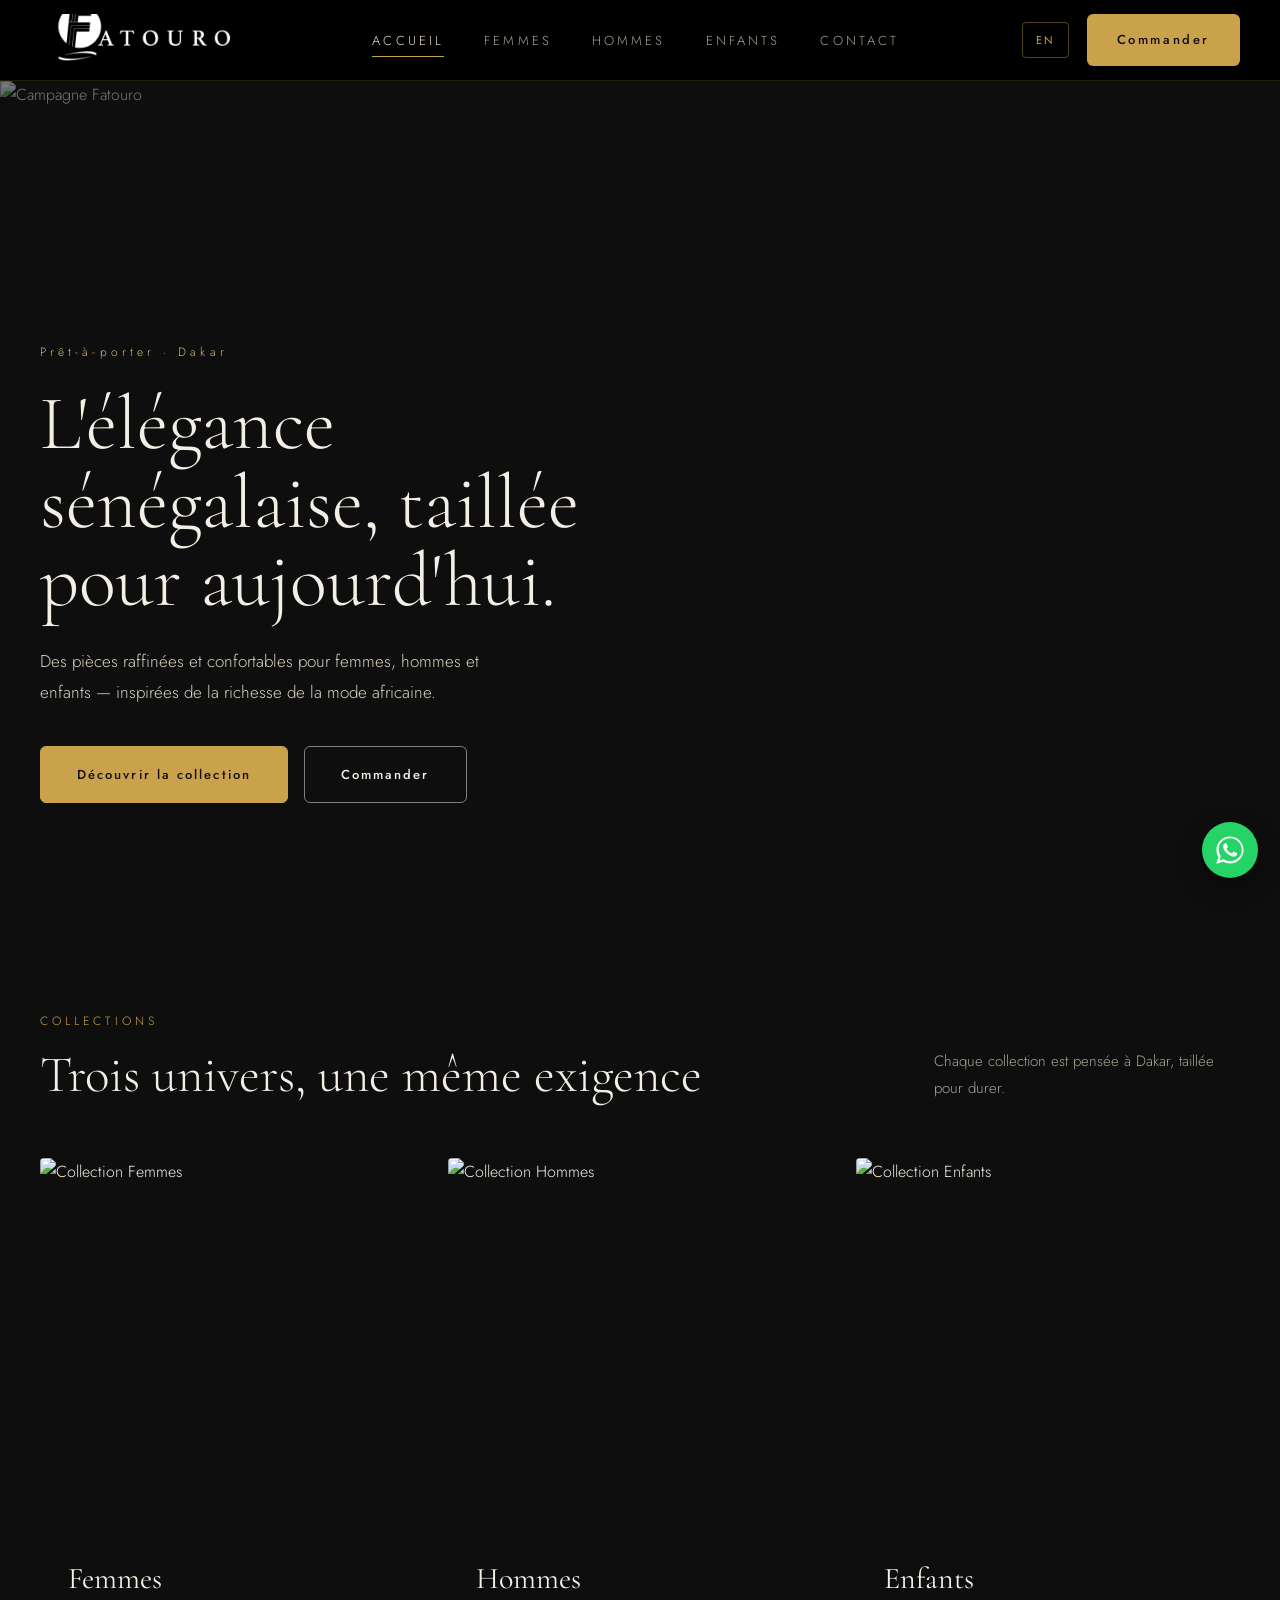
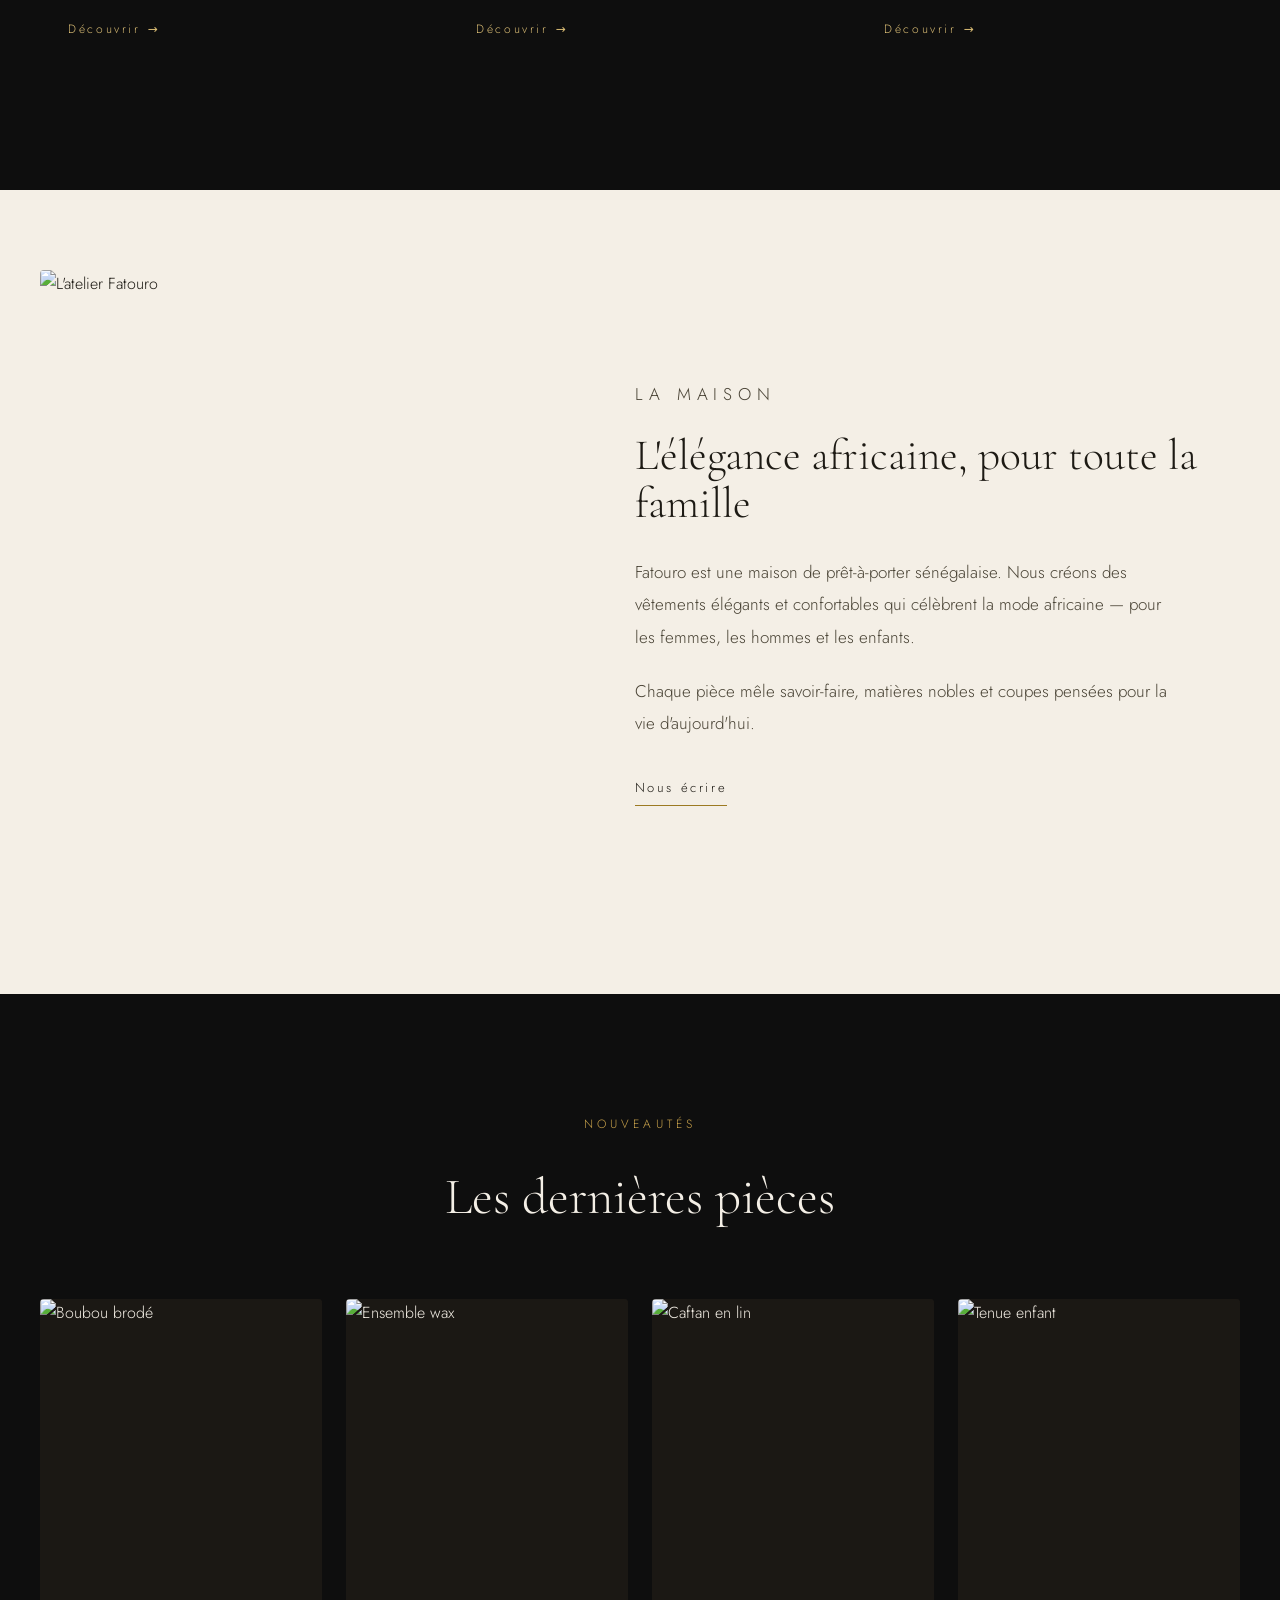
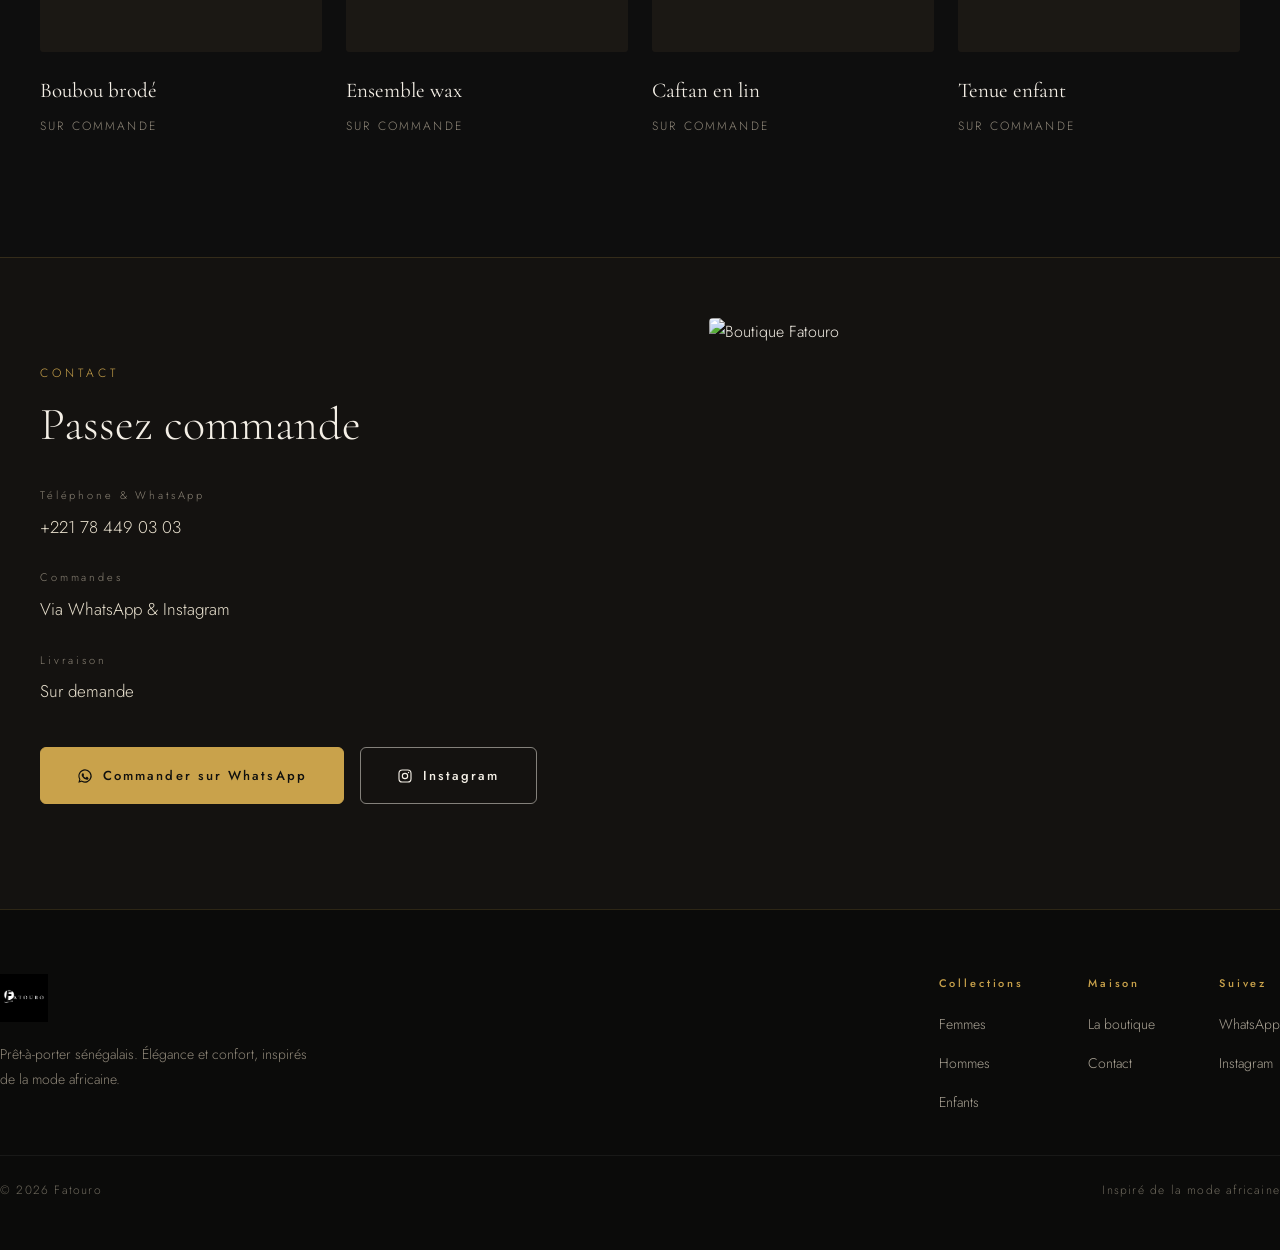
==== index.html @ f80fe461 "Site Fatouro : catalogue, fiches, paiement et reçus email" ====
<!DOCTYPE html>
<html lang="fr">
<head>
  <meta charset="UTF-8" />
  <meta name="viewport" content="width=device-width, initial-scale=1.0" />
  <title>FATOURO — Prêt-à-porter sénégalais | Dakar</title>
  <meta name="description" content="Fatouro, maison de prêt-à-porter sénégalaise. Des pièces élégantes et confortables pour femmes, hommes et enfants, inspirées de la mode africaine." />
  <meta name="theme-color" content="#0e0e0e" />
  <meta property="og:title" content="FATOURO — Prêt-à-porter sénégalais | Dakar" />
  <meta property="og:description" content="L'élégance sénégalaise, taillée pour aujourd'hui." />
  <meta property="og:image" content="assets/logo.jpeg" />
  <meta property="og:type" content="website" />
  <link rel="icon" href="assets/logo.jpeg" />
  <link rel="preconnect" href="https://fonts.googleapis.com" />
  <link rel="preconnect" href="https://fonts.gstatic.com" crossorigin />
  <link href="https://fonts.googleapis.com/css2?family=Cormorant+Garamond:ital,wght@0,300;0,400;0,500;0,600;1,300;1,400&family=Jost:wght@300;400;500&display=swap" rel="stylesheet" />
  <link rel="stylesheet" href="css/style.css" />
</head>
<body>

  <div class="scroll-progress" id="scrollProgress"></div>

  <!-- ===================== NAV ===================== -->
  <header class="site-header" id="top">
    <nav class="nav container">
      <a href="index.html" class="nav__brand"><img src="assets/logo.jpeg" alt="Fatouro" class="nav__logo" /></a>
      <button class="nav__toggle" id="navToggle" aria-label="Menu" aria-expanded="false"><span></span><span></span><span></span></button>
      <ul class="nav__menu" id="navMenu">
        <li><a href="index.html" class="active" data-fr="Accueil" data-en="Home">Accueil</a></li>
        <li><a href="femmes.html" data-fr="Femmes" data-en="Women">Femmes</a></li>
        <li><a href="hommes.html" data-fr="Hommes" data-en="Men">Hommes</a></li>
        <li><a href="enfants.html" data-fr="Enfants" data-en="Children">Enfants</a></li>
        <li><a href="#contact" data-fr="Contact" data-en="Contact">Contact</a></li>
        <li class="nav__mobile-cta"><a href="#contact" class="nav__cta" data-fr="Commander" data-en="Order">Commander</a></li>
      </ul>
      <div class="nav__actions">
        <button id="langToggle" class="lang-btn">EN</button>
        <a href="#contact" class="nav__cta" data-fr="Commander" data-en="Order">Commander</a>
      </div>
    </nav>
  </header>

  <!-- ===================== HERO ===================== -->
  <section class="hero">
    <img class="hero__img" src="https://images.unsplash.com/photo-1617922001439-4a2e6562f328?auto=format&fit=crop&w=1700&q=75" alt="Campagne Fatouro" />
    <div class="hero__overlay"></div>
    <div class="container hero__inner">
      <p class="hero__overline" data-fr="Prêt-à-porter · Dakar" data-en="Ready-to-wear · Dakar">Prêt-à-porter · Dakar</p>
      <h1 class="hero__title" data-fr="L'élégance sénégalaise, taillée pour aujourd'hui." data-en="Senegalese elegance, tailored for today.">L'élégance sénégalaise, taillée pour aujourd'hui.</h1>
      <p class="hero__sub" data-fr="Des pièces raffinées et confortables pour femmes, hommes et enfants — inspirées de la richesse de la mode africaine." data-en="Refined, comfortable pieces for women, men and children — inspired by the richness of African fashion.">Des pièces raffinées et confortables pour femmes, hommes et enfants — inspirées de la richesse de la mode africaine.</p>
      <div class="hero__actions">
        <a href="#collections" class="btn btn--gold" data-fr="Découvrir la collection" data-en="Discover the collection">Découvrir la collection</a>
        <a href="#contact" class="btn btn--ghost" data-fr="Commander" data-en="Order">Commander</a>
      </div>
    </div>
  </section>

  <!-- ===================== COLLECTIONS ===================== -->
  <section class="section" id="collections">
    <div class="container">
      <div class="section-head" data-reveal>
        <div>
          <p class="eyebrow" data-fr="Collections" data-en="Collections">Collections</p>
          <h2 class="section-head__title" data-fr="Trois univers, une même exigence" data-en="Three worlds, one standard">Trois univers, une même exigence</h2>
        </div>
        <p class="section-head__intro" data-fr="Chaque collection est pensée à Dakar, taillée pour durer." data-en="Each collection is designed in Dakar, tailored to last.">Chaque collection est pensée à Dakar, taillée pour durer.</p>
      </div>

      <div class="cat-grid">
        <a href="femmes.html" class="cat-card" data-reveal style="--i:0">
          <img class="cat-card__img" src="https://images.unsplash.com/photo-1617922001439-4a2e6562f328?auto=format&fit=crop&w=800&q=75" alt="Collection Femmes" />
          <div class="cat-card__overlay"></div>
          <div class="cat-card__label">
            <h3 data-fr="Femmes" data-en="Women">Femmes</h3>
            <span data-fr="Découvrir →" data-en="Explore →">Découvrir →</span>
          </div>
        </a>
        <a href="hommes.html" class="cat-card" data-reveal style="--i:1">
          <img class="cat-card__img" src="https://images.unsplash.com/photo-1594938298603-c8148c4dae35?auto=format&fit=crop&w=800&q=75" alt="Collection Hommes" />
          <div class="cat-card__overlay"></div>
          <div class="cat-card__label">
            <h3 data-fr="Hommes" data-en="Men">Hommes</h3>
            <span data-fr="Découvrir →" data-en="Explore →">Découvrir →</span>
          </div>
        </a>
        <a href="enfants.html" class="cat-card" data-reveal style="--i:2">
          <img class="cat-card__img" src="https://images.unsplash.com/photo-1503944168849-8bf86875bbd8?auto=format&fit=crop&w=800&q=75" alt="Collection Enfants" />
          <div class="cat-card__overlay"></div>
          <div class="cat-card__label">
            <h3 data-fr="Enfants" data-en="Children">Enfants</h3>
            <span data-fr="Découvrir →" data-en="Explore →">Découvrir →</span>
          </div>
        </a>
      </div>
    </div>
  </section>

  <!-- ===================== STORY ===================== -->
  <section class="story">
    <div class="container story__grid">
      <div class="story__media" data-reveal>
        <img src="https://images.unsplash.com/photo-1539109136881-3be0616acf4b?auto=format&fit=crop&w=900&q=75" alt="L'atelier Fatouro" />
      </div>
      <div class="story__body" data-reveal>
        <p class="eyebrow eyebrow--dark" data-fr="La maison" data-en="The house">La maison</p>
        <h2 class="story__title" data-fr="L'élégance africaine, pour toute la famille" data-en="African elegance, for the whole family">L'élégance africaine, pour toute la famille</h2>
        <p data-fr="Fatouro est une maison de prêt-à-porter sénégalaise. Nous créons des vêtements élégants et confortables qui célèbrent la mode africaine — pour les femmes, les hommes et les enfants." data-en="Fatouro is a Senegalese ready-to-wear house. We craft elegant, comfortable garments that celebrate African fashion — for women, men and children.">Fatouro est une maison de prêt-à-porter sénégalaise. Nous créons des vêtements élégants et confortables qui célèbrent la mode africaine — pour les femmes, les hommes et les enfants.</p>
        <p data-fr="Chaque pièce mêle savoir-faire, matières nobles et coupes pensées pour la vie d'aujourd'hui." data-en="Each piece blends craftsmanship, fine materials and cuts made for life today.">Chaque pièce mêle savoir-faire, matières nobles et coupes pensées pour la vie d'aujourd'hui.</p>
        <a href="#contact" class="story__link" data-fr="Nous écrire" data-en="Write to us">Nous écrire</a>
      </div>
    </div>
  </section>

  <!-- ===================== NOUVEAUTÉS ===================== -->
  <section class="section">
    <div class="container">
      <div class="news-head" data-reveal>
        <p class="eyebrow" data-fr="Nouveautés" data-en="New arrivals">Nouveautés</p>
        <h2 data-fr="Les dernières pièces" data-en="The latest pieces">Les dernières pièces</h2>
      </div>
      <div class="product-grid" id="nouveautesGrid">
        <a href="femmes.html" class="product" data-reveal style="--i:0">
          <div class="product__frame"><img src="https://images.unsplash.com/photo-1617922001439-4a2e6562f328?auto=format&fit=crop&w=600&q=75" alt="Boubou brodé" /></div>
          <h4 class="product__name" data-fr="Boubou brodé" data-en="Embroidered boubou">Boubou brodé</h4>
          <p class="product__meta" data-fr="Sur commande" data-en="Made to order">Sur commande</p>
        </a>
        <a href="femmes.html" class="product" data-reveal style="--i:1">
          <div class="product__frame"><img src="https://images.unsplash.com/photo-1539109136881-3be0616acf4b?auto=format&fit=crop&w=600&q=75" alt="Ensemble wax" /></div>
          <h4 class="product__name" data-fr="Ensemble wax" data-en="Wax set">Ensemble wax</h4>
          <p class="product__meta" data-fr="Sur commande" data-en="Made to order">Sur commande</p>
        </a>
        <a href="hommes.html" class="product" data-reveal style="--i:2">
          <div class="product__frame"><img src="https://images.unsplash.com/photo-1594938298603-c8148c4dae35?auto=format&fit=crop&w=600&q=75" alt="Caftan en lin" /></div>
          <h4 class="product__name" data-fr="Caftan en lin" data-en="Linen kaftan">Caftan en lin</h4>
          <p class="product__meta" data-fr="Sur commande" data-en="Made to order">Sur commande</p>
        </a>
        <a href="enfants.html" class="product" data-reveal style="--i:3">
          <div class="product__frame"><img src="https://images.unsplash.com/photo-1503944168849-8bf86875bbd8?auto=format&fit=crop&w=600&q=75" alt="Tenue enfant" /></div>
          <h4 class="product__name" data-fr="Tenue enfant" data-en="Children's outfit">Tenue enfant</h4>
          <p class="product__meta" data-fr="Sur commande" data-en="Made to order">Sur commande</p>
        </a>
      </div>
    </div>
  </section>

  <!-- ===================== BOUTIQUE / CONTACT ===================== -->
  <section class="contact" id="contact">
    <div class="container contact__grid">
      <div class="contact__body" data-reveal>
        <p class="eyebrow" data-fr="Contact" data-en="Contact">Contact</p>
        <h2 class="contact__title" data-fr="Passez commande" data-en="Place your order">Passez commande</h2>
        <div class="contact__info">
          <div class="info-row">
            <p class="info-row__label" data-fr="Téléphone & WhatsApp" data-en="Phone & WhatsApp">Téléphone & WhatsApp</p>
            <p class="info-row__value"><a href="tel:+221784490303">+221 78 449 03 03</a></p>
          </div>
          <div class="info-row">
            <p class="info-row__label" data-fr="Commandes" data-en="Orders">Commandes</p>
            <p class="info-row__value" data-fr="Via WhatsApp & Instagram" data-en="Via WhatsApp & Instagram">Via WhatsApp & Instagram</p>
          </div>
          <div class="info-row">
            <p class="info-row__label" data-fr="Livraison" data-en="Delivery">Livraison</p>
            <p class="info-row__value" data-fr="Sur demande" data-en="On request">Sur demande</p>
          </div>
        </div>
        <div class="contact__actions">
          <a class="btn btn--gold" id="whatsappLink" href="#" target="_blank" rel="noopener">
            <svg viewBox="0 0 24 24" fill="currentColor" aria-hidden="true"><path d="M12 2a10 10 0 0 0-8.6 15l-1.4 5 5.1-1.3A10 10 0 1 0 12 2zm0 18.2c-1.5 0-3-.4-4.3-1.2l-.3-.2-3 .8.8-2.9-.2-.3A8.2 8.2 0 1 1 12 20.2zm4.5-6.1c-.2-.1-1.5-.7-1.7-.8-.2-.1-.4-.1-.6.1-.2.2-.7.8-.8 1-.2.2-.3.2-.5.1-1.3-.6-2.1-1.1-3-2.6-.2-.4.2-.4.6-1.2.1-.2 0-.3 0-.5-.1-.1-.6-1.4-.8-1.9-.2-.5-.4-.4-.6-.4h-.5c-.2 0-.5.1-.7.3-.2.2-.9.9-.9 2.2s.9 2.5 1 2.7c.1.2 1.8 2.8 4.4 3.9 1.6.7 2.2.7 3 .6.5-.1 1.5-.6 1.7-1.2.2-.6.2-1.1.1-1.2-.1-.1-.2-.2-.4-.3z"/></svg>
            <span data-fr="Commander sur WhatsApp" data-en="Order on WhatsApp">Commander sur WhatsApp</span>
          </a>
          <a class="btn btn--ghost" id="instagramLink" href="#" target="_blank" rel="noopener">
            <svg viewBox="0 0 24 24" fill="none" stroke="currentColor" stroke-width="1.7" aria-hidden="true"><rect x="3" y="3" width="18" height="18" rx="5"/><circle cx="12" cy="12" r="4"/><circle cx="17.3" cy="6.7" r="1" fill="currentColor" stroke="none"/></svg>
            <span>Instagram</span>
          </a>
        </div>
      </div>
      <div class="contact__media" data-reveal>
        <img src="https://images.unsplash.com/photo-1594938298603-c8148c4dae35?auto=format&fit=crop&w=900&q=75" alt="Boutique Fatouro" />
      </div>
    </div>
  </section>

  <!-- ===================== FOOTER ===================== -->
  <footer class="footer">
    <div class="container footer__top">
      <div class="footer__brand">
        <img src="assets/logo.jpeg" alt="Fatouro" />
        <p data-fr="Prêt-à-porter sénégalais. Élégance et confort, inspirés de la mode africaine." data-en="Senegalese ready-to-wear. Elegance and comfort, inspired by African fashion.">Prêt-à-porter sénégalais. Élégance et confort, inspirés de la mode africaine.</p>
      </div>
      <div class="footer__cols">
        <div class="footer__col">
          <h4 data-fr="Collections" data-en="Collections">Collections</h4>
          <a href="femmes.html" data-fr="Femmes" data-en="Women">Femmes</a>
          <a href="hommes.html" data-fr="Hommes" data-en="Men">Hommes</a>
          <a href="enfants.html" data-fr="Enfants" data-en="Children">Enfants</a>
        </div>
        <div class="footer__col">
          <h4 data-fr="Maison" data-en="House">Maison</h4>
          <a href="#contact" data-fr="La boutique" data-en="The boutique">La boutique</a>
          <a href="#contact" data-fr="Contact" data-en="Contact">Contact</a>
        </div>
        <div class="footer__col">
          <h4 data-fr="Suivez" data-en="Follow">Suivez</h4>
          <a id="footerWhatsapp" href="#" target="_blank" rel="noopener">WhatsApp</a>
          <a id="footerInstagram" href="#" target="_blank" rel="noopener">Instagram</a>
        </div>
      </div>
    </div>
    <div class="container footer__bottom">
      <p>© <span id="year"></span> Fatouro</p>
      <p data-fr="Inspiré de la mode africaine" data-en="Inspired by African fashion">Inspiré de la mode africaine</p>
    </div>
  </footer>

  <a class="fab-whatsapp" id="fabWhatsapp" href="#" target="_blank" rel="noopener" aria-label="WhatsApp">
    <svg viewBox="0 0 32 32" width="28" height="28" fill="currentColor" aria-hidden="true"><path d="M16 .5C7.4.5.5 7.4.5 16c0 2.8.7 5.4 2.1 7.8L.4 31.6l8-2.1c2.3 1.2 4.9 1.9 7.6 1.9 8.6 0 15.5-6.9 15.5-15.5S24.6.5 16 .5zm0 28.2c-2.4 0-4.7-.6-6.7-1.8l-.5-.3-4.7 1.2 1.3-4.6-.3-.5a12.6 12.6 0 01-1.9-6.7C2.5 8.5 8.5 2.5 16 2.5S29.5 8.5 29.5 16 23.5 28.7 16 28.7zm7.3-9.5c-.4-.2-2.4-1.2-2.7-1.3-.4-.1-.6-.2-.9.2-.3.4-1 1.3-1.2 1.5-.2.2-.4.3-.8.1-.4-.2-1.7-.6-3.2-2-1.2-1.1-2-2.4-2.2-2.8-.2-.4 0-.6.2-.8l.6-.7c.2-.2.3-.4.4-.6.1-.2 0-.5 0-.7-.1-.2-.9-2.2-1.3-3-.3-.8-.6-.7-.9-.7h-.7c-.2 0-.6.1-1 .5s-1.4 1.4-1.4 3.4 1.4 3.9 1.6 4.2c.2.3 2.8 4.3 6.8 6 .9.4 1.7.6 2.2.8.9.3 1.8.3 2.4.2.7-.1 2.4-1 2.7-1.9.3-.9.3-1.7.2-1.9-.1-.2-.3-.3-.7-.5z"/></svg>
  </a>

  <script src="js/script.js"></script>
</body>
</html>
---- css/style.css ----
/* ===================================================================
   FATOURO — feuille de style
   Palette : noir #0E0E0E · crème #F4EFE6 · or #C9A24B
   Typo    : Cormorant Garamond (titres) · Jost (texte)
=================================================================== */
:root {
  --bg: #0e0e0e;
  --panel: #141210;
  --footer: #0b0b0a;
  --cream: #f4efe6;
  --cream-2: #e7dfcd;
  --gold: #c9a24b;
  --gold-2: #d9bc74;
  --muted: #a9a294;
  --muted-2: #8f8779;
  --line: rgba(201, 162, 75, .18);
  --line-soft: rgba(255, 255, 255, .06);
  --ink: #1d1a14;
  --ink-muted: #4a4436;
  --maxw: 1360px;
  --serif: "Cormorant Garamond", Georgia, serif;
  --sans: "Jost", system-ui, -apple-system, Segoe UI, Roboto, sans-serif;
  --ease: cubic-bezier(.22, 1, .36, 1);
}

* { box-sizing: border-box; margin: 0; padding: 0; }
html { scroll-behavior: smooth; }
body {
  font-family: var(--sans);
  font-weight: 300;
  background: var(--bg);
  color: var(--cream);
  line-height: 1.8;
  -webkit-font-smoothing: antialiased;
  overflow-x: hidden;
}
img { max-width: 100%; display: block; }
a { color: inherit; text-decoration: none; }

.container { max-width: var(--maxw); margin-inline: auto; padding-inline: 40px; }
.section { padding: clamp(70px, 11vw, 120px) 0; }

/* ===== Surtitres / titres communs ===== */
.eyebrow { font-size: 12px; letter-spacing: .34em; text-transform: uppercase; color: var(--gold); margin-bottom: 16px; }
.eyebrow--dark { color: #9c7a22; }
.h-serif { font-family: var(--serif); font-weight: 300; line-height: 1.06; }

/* ===== Barre de progression ===== */
.scroll-progress {
  position: fixed; top: 0; left: 0; height: 2px; width: 0;
  background: linear-gradient(90deg, var(--gold), var(--gold-2));
  z-index: 100; transition: width .1s linear;
}

/* ===== Boutons ===== */
.btn {
  display: inline-flex; align-items: center; gap: 10px;
  font-size: 13px; letter-spacing: .16em; font-weight: 500;
  padding: 16px 36px; border-radius: 6px; border: 1px solid transparent;
  cursor: pointer; transition: transform .3s var(--ease), background .3s, border-color .3s, color .3s;
}
.btn:hover { transform: translateY(-3px); }
.btn--gold { background: var(--gold); color: #10100e; border-color: var(--gold); }
.btn--gold:hover { background: var(--gold-2); border-color: var(--gold-2); }
.btn--ghost { border-color: rgba(244, 239, 230, .5); color: var(--cream); }
.btn--ghost:hover { border-color: var(--cream); background: rgba(244, 239, 230, .06); }

/* ===================================================================
   NAVIGATION
=================================================================== */
.site-header {
  position: sticky; top: 0; z-index: 50;
  background: #000;
  border-bottom: 1px solid var(--line);
}
.nav { display: flex; align-items: center; justify-content: space-between; gap: 32px; height: 80px; }
.nav__logo { height: 52px; width: 210px; object-fit: cover; object-position: center; transition: transform .3s var(--ease); }
.nav__brand:hover .nav__logo { transform: scale(1.04); }
.nav__menu { display: flex; align-items: center; gap: 40px; list-style: none; }
.nav__menu a {
  position: relative; font-size: 13px; letter-spacing: .24em; text-transform: uppercase; color: var(--muted);
  transition: color .25s;
}
.nav__menu a::after {
  content: ""; position: absolute; left: 0; bottom: -7px; height: 1px; width: 0; background: var(--gold);
  transition: width .3s var(--ease);
}
.nav__menu a:hover, .nav__menu a.active { color: var(--cream-2); }
.nav__menu a:hover::after, .nav__menu a.active::after { width: 100%; }
.nav__mobile-cta { display: none; } /* visible uniquement en menu mobile */
.nav__actions { display: flex; align-items: center; gap: 18px; }
.lang-btn {
  background: transparent; border: 1px solid rgba(201, 162, 75, .4); color: var(--gold);
  font-family: var(--sans); font-size: 11px; letter-spacing: .18em; padding: 9px 13px; border-radius: 4px; cursor: pointer;
  transition: background .25s, color .25s;
}
.lang-btn:hover { background: var(--gold); color: #10100e; }
.nav__cta {
  background: var(--gold); color: #10100e !important; font-size: 13px; letter-spacing: .2em; font-weight: 500;
  padding: 14px 30px; border-radius: 6px; transition: background .25s, transform .25s var(--ease);
}
.nav__cta:hover { background: var(--gold-2); transform: translateY(-2px); }
.nav__cta::after { display: none; }
.nav__toggle { display: none; flex-direction: column; gap: 5px; background: none; border: 0; cursor: pointer; padding: 6px; z-index: 60; }
.nav__toggle span { width: 26px; height: 2px; background: var(--cream); transition: .3s var(--ease); }
.nav__toggle[aria-expanded="true"] span:nth-child(1) { transform: translateY(7px) rotate(45deg); }
.nav__toggle[aria-expanded="true"] span:nth-child(2) { opacity: 0; }
.nav__toggle[aria-expanded="true"] span:nth-child(3) { transform: translateY(-7px) rotate(-45deg); }

/* ===================================================================
   HERO
=================================================================== */
.hero {
  position: relative; height: 90vh; min-height: 600px; max-height: 840px;
  display: flex; align-items: flex-end; overflow: hidden;
}
.hero__img { position: absolute; inset: 0; width: 100%; height: 100%; object-fit: cover; }
.hero__overlay {
  position: absolute; inset: 0;
  background: linear-gradient(180deg, rgba(14,14,14,.55) 0%, rgba(14,14,14,.15) 38%, rgba(14,14,14,.92) 100%);
}
.hero__inner { position: relative; z-index: 2; width: 100%; padding-bottom: 88px; }
.hero__overline { font-size: 12px; letter-spacing: .34em; color: var(--gold-2); margin-bottom: 22px; }
.hero__title { font-family: var(--serif); font-weight: 300; font-size: clamp(44px, 6vw, 80px); line-height: 1.02; max-width: 15ch; }
.hero__sub { max-width: 46ch; font-size: 17px; line-height: 1.8; color: #d8d1c2; margin: 26px 0 38px; }
.hero__actions { display: flex; flex-wrap: wrap; gap: 16px; }

/* page-hero (collections) */
.page-hero { position: relative; height: 60vh; min-height: 440px; max-height: 620px; display: flex; align-items: flex-end; overflow: hidden; }
.page-hero__img { position: absolute; inset: 0; width: 100%; height: 100%; object-fit: cover; }
.page-hero__overlay { position: absolute; inset: 0; background: linear-gradient(180deg, rgba(14,14,14,.45) 0%, rgba(14,14,14,.2) 40%, rgba(14,14,14,.92) 100%); }
.page-hero__inner { position: relative; z-index: 2; width: 100%; padding-bottom: 64px; }
.breadcrumb { font-size: 12px; letter-spacing: .2em; text-transform: uppercase; color: var(--muted); margin-bottom: 14px; }
.breadcrumb a { color: var(--gold-2); }
.page-hero__title { font-family: var(--serif); font-weight: 300; font-size: clamp(40px, 7vw, 78px); line-height: 1; }
.page-hero__sub { max-width: 50ch; color: #d8d1c2; font-size: 16px; margin-top: 18px; }

/* ===================================================================
   COLLECTIONS (catégories)
=================================================================== */
.section-head { display: flex; align-items: flex-end; justify-content: space-between; flex-wrap: wrap; gap: 24px; margin-bottom: 56px; }
.section-head__title { font-family: var(--serif); font-weight: 300; font-size: clamp(32px, 4vw, 52px); line-height: 1.05; }
.section-head__intro { max-width: 34ch; font-size: 15px; line-height: 1.8; color: var(--muted); }

.cat-grid { display: grid; grid-template-columns: repeat(3, 1fr); gap: 24px; }
.cat-card { position: relative; display: block; aspect-ratio: 3/4; overflow: hidden; border-radius: 4px; }
.cat-card__img { position: absolute; inset: 0; width: 100%; height: 100%; object-fit: cover; transition: transform .7s var(--ease); }
.cat-card:hover .cat-card__img { transform: scale(1.06); }
.cat-card__overlay { position: absolute; inset: 0; background: linear-gradient(180deg, rgba(14,14,14,0) 40%, rgba(14,14,14,.84) 100%); }
.cat-card__label { position: absolute; left: 28px; bottom: 28px; z-index: 2; }
.cat-card__label h3 { font-family: var(--serif); font-weight: 400; font-size: 30px; color: #f6f1e7; margin-bottom: 8px; }
.cat-card__label span { font-size: 12px; letter-spacing: .22em; color: var(--gold-2); transition: letter-spacing .3s; }
.cat-card:hover .cat-card__label span { letter-spacing: .3em; }

/* ===================================================================
   STORY (section claire)
=================================================================== */
.story { background: var(--cream); color: var(--ink); }
.story__grid { display: grid; grid-template-columns: .85fr 1fr; gap: 80px; align-items: center; }
.story__media { position: relative; aspect-ratio: 4/5; margin: 80px 0; border-radius: 4px; overflow: hidden; }
.story__media img { position: absolute; inset: 0; width: 100%; height: 100%; object-fit: cover; }
.story__body { padding: 80px 0; }
.story__title { font-family: var(--serif); font-weight: 300; font-size: clamp(30px, 3.4vw, 46px); line-height: 1.1; color: var(--ink); margin-bottom: 28px; }
.story__body p { font-size: 17px; line-height: 1.9; color: var(--ink-muted); max-width: 54ch; margin-bottom: 22px; }
.story__link { display: inline-block; border-bottom: 1px solid #9c7a22; padding-bottom: 6px; font-size: 13px; letter-spacing: .2em; color: var(--ink); margin-top: 14px; transition: gap .3s; }
.story__link:hover { color: #9c7a22; }

/* ===================================================================
   NOUVEAUTÉS / CATALOGUE (produits)
=================================================================== */
.news-head { text-align: center; margin-bottom: 56px; }
.news-head h2 { font-family: var(--serif); font-weight: 300; font-size: clamp(32px, 4vw, 52px); }
.product-grid { display: grid; grid-template-columns: repeat(4, 1fr); gap: 24px; }
.product { display: block; }
.product__frame { position: relative; aspect-ratio: 4/5; border-radius: 4px; overflow: hidden; background: #1b1814; }
.product__frame img { position: absolute; inset: 0; width: 100%; height: 100%; object-fit: contain; background: #1b1814; transition: transform .6s var(--ease); }
.product:hover .product__frame img { transform: scale(1.05); }
.product__placeholder {
  position: absolute; inset: 0; display: flex; align-items: center; justify-content: center;
  font-family: var(--serif); font-size: 64px; color: rgba(244, 239, 230, .14);
  background: linear-gradient(135deg, #211d16, #100f0c);
}
.product__badge {
  position: absolute; top: 14px; left: 14px; z-index: 2;
  font-size: 10px; letter-spacing: .16em; text-transform: uppercase; font-weight: 500;
  background: rgba(14,14,14,.82); color: var(--gold-2); border: 1px solid var(--line);
  padding: 6px 12px; border-radius: 3px; backdrop-filter: blur(4px);
}
.product--out .product__frame img,
.product--out .product__placeholder { filter: grayscale(.7) brightness(.7); }
.product--out .product__order { color: var(--muted); }
.product__name { font-family: var(--serif); font-weight: 400; font-size: 21px; color: var(--cream); margin: 20px 0 6px; }
.product__meta { font-size: 12px; letter-spacing: .18em; color: var(--muted-2); text-transform: uppercase; }
.product__stock { font-size: 12px; letter-spacing: .04em; color: var(--gold-2); margin-top: 4px; }
.product__stock--out { color: #c98b6a; }
.product__order {
  display: inline-block; margin-top: 12px; font-size: 11px; letter-spacing: .2em; text-transform: uppercase;
  color: var(--gold); border-bottom: 1px solid transparent; transition: border-color .25s;
}
.product:hover .product__order { border-color: var(--gold); }
.catalogue__note { margin-top: 48px; text-align: center; color: var(--muted); }
.catalogue__note a { color: var(--gold); border-bottom: 1px solid rgba(201,162,75,.4); }

/* ===================================================================
   BOUTIQUE / CONTACT
=================================================================== */
.contact { background: var(--panel); border-top: 1px solid var(--line); }
.contact__grid { display: grid; grid-template-columns: 1fr .9fr; gap: 80px; align-items: center; }
.contact__body { padding: 100px 0; }
.contact__title { font-family: var(--serif); font-weight: 300; font-size: clamp(30px, 3.6vw, 48px); line-height: 1.08; margin-bottom: 36px; }
.contact__info { display: grid; gap: 26px; max-width: 420px; }
.info-row__label { font-size: 11px; letter-spacing: .26em; color: var(--muted-2); margin-bottom: 6px; }
.info-row__value { font-size: 17px; font-weight: 300; color: var(--cream-2); }
.info-row__value a { color: var(--cream-2); border-bottom: 1px solid transparent; transition: border-color .25s; }
.info-row__value a:hover { border-color: var(--gold); }
.contact__actions { display: flex; flex-wrap: wrap; gap: 16px; margin-top: 40px; }
.contact__actions .btn svg { width: 16px; height: 16px; }
.contact__media { position: relative; aspect-ratio: 1/1; align-self: stretch; margin: 60px 0; border-radius: 4px; overflow: hidden; }
.contact__media img { position: absolute; inset: 0; width: 100%; height: 100%; object-fit: cover; }

/* ===================================================================
   INSTAGRAM
=================================================================== */
.insta { text-align: center; }
.insta__handle { font-family: var(--serif); font-weight: 300; font-size: clamp(30px, 3.4vw, 46px); margin-bottom: 48px; }
.ig-grid { display: grid; grid-template-columns: repeat(6, 1fr); gap: 14px; }
.ig-cell { position: relative; aspect-ratio: 1/1; overflow: hidden; border-radius: 3px; }
.ig-cell img { position: absolute; inset: 0; width: 100%; height: 100%; object-fit: cover; transition: transform .6s var(--ease), filter .4s; filter: grayscale(.1); }
.ig-cell:hover img { transform: scale(1.08); filter: grayscale(0); }

/* ===================================================================
   FOOTER
=================================================================== */
.footer { margin-top: 0; border-top: 1px solid var(--line); background: var(--footer); }
.footer__top { display: flex; flex-wrap: wrap; justify-content: space-between; gap: 40px; padding: 64px 0 40px; }
.footer__brand { max-width: 320px; }
.footer__brand img { height: 48px; width: auto; margin-bottom: 20px; }
.footer__brand p { font-size: 14px; line-height: 1.8; color: var(--muted-2); }
.footer__cols { display: flex; gap: 64px; flex-wrap: wrap; }
.footer__col { display: flex; flex-direction: column; gap: 14px; }
.footer__col h4 { font-size: 11px; letter-spacing: .26em; color: var(--gold); margin-bottom: 4px; font-weight: 500; }
.footer__col a { font-size: 14px; font-weight: 300; color: var(--muted); transition: color .25s; }
.footer__col a:hover { color: var(--cream-2); }
.footer__bottom { display: flex; flex-wrap: wrap; justify-content: space-between; gap: 16px; padding: 24px 0 48px; border-top: 1px solid var(--line-soft); }
.footer__bottom p { font-size: 12px; letter-spacing: .1em; color: #6f6a5e; }

/* ===== Carte cliquable + compteur photos ===== */
.product { cursor: pointer; }
.product__count {
  position: absolute; top: 14px; right: 14px; z-index: 2;
  font-size: 11px; letter-spacing: .04em;
  background: rgba(14,14,14,.78); color: var(--cream); border: 1px solid var(--line);
  padding: 4px 9px; border-radius: 20px; backdrop-filter: blur(4px);
}

/* ===================================================================
   FICHE ARTICLE (modale) + galerie
=================================================================== */
.modal { position: fixed; inset: 0; z-index: 200; display: none; }
.modal[aria-hidden="false"] { display: block; }
.modal__overlay { position: absolute; inset: 0; background: rgba(6,6,6,.85); backdrop-filter: blur(4px); animation: fadeIn .25s ease; }
@keyframes fadeIn { from { opacity: 0; } to { opacity: 1; } }
.modal__box {
  position: absolute; left: 50%; top: 50%; transform: translate(-50%, -50%);
  width: min(960px, 94vw); max-height: 92vh; overflow: auto;
  background: var(--panel); border: 1px solid var(--line); border-radius: 8px;
  display: grid; grid-template-columns: 1.15fr .85fr;
  animation: modalIn .3s var(--ease);
}
@keyframes modalIn { from { opacity: 0; transform: translate(-50%, -46%); } to { opacity: 1; transform: translate(-50%, -50%); } }
.modal__close {
  position: absolute; top: 12px; right: 14px; z-index: 5;
  width: 38px; height: 38px; border-radius: 50%; border: 1px solid var(--line);
  background: rgba(14,14,14,.7); color: var(--cream); font-size: 22px; line-height: 1; cursor: pointer;
  transition: background .2s;
}
.modal__close:hover { background: var(--gold); color: #10100e; }

.modal__gallery { padding: 18px; }
.modal__stage { position: relative; aspect-ratio: 4/5; background: #1b1814; border-radius: 6px; overflow: hidden; display: flex; align-items: center; justify-content: center; }
.modal__img { width: 100%; height: 100%; }
.modal__img img { width: 100%; height: 100%; object-fit: contain; }
.modal__placeholder { width: 100%; height: 100%; display: flex; align-items: center; justify-content: center; font-family: var(--serif); font-size: 90px; color: rgba(244,239,230,.14); }
.modal__nav {
  position: absolute; top: 50%; transform: translateY(-50%); z-index: 3;
  width: 42px; height: 42px; border-radius: 50%; border: 1px solid var(--line);
  background: rgba(14,14,14,.6); color: var(--cream); font-size: 26px; line-height: 1; cursor: pointer;
  display: flex; align-items: center; justify-content: center; transition: background .2s;
}
.modal__nav:hover { background: var(--gold); color: #10100e; }
.modal__nav--prev { left: 12px; }
.modal__nav--next { right: 12px; }
.modal__thumbs { display: flex; gap: 10px; margin-top: 12px; flex-wrap: wrap; }
.modal__thumb { width: 64px; height: 76px; border-radius: 4px; overflow: hidden; border: 1px solid var(--line); background: #1b1814; cursor: pointer; padding: 0; }
.modal__thumb img { width: 100%; height: 100%; object-fit: cover; }
.modal__thumb.is-active { border-color: var(--gold); box-shadow: 0 0 0 1px var(--gold); }

.modal__info { padding: 56px 36px 36px; display: flex; flex-direction: column; }
.modal__cat { font-size: 11px; letter-spacing: .22em; text-transform: uppercase; color: var(--gold); margin-bottom: 10px; }
.modal__name { font-family: var(--serif); font-weight: 500; font-size: clamp(26px, 4vw, 38px); line-height: 1.1; margin-bottom: 12px; }
.modal__price { font-size: 20px; color: var(--cream); margin-bottom: 6px; }
.modal__stock { font-size: 14px; color: var(--gold-2); margin-bottom: 28px; }
.modal__stock--out { color: #c98b6a; }
.modal__actions { margin-top: auto; display: flex; flex-direction: column; gap: 12px; }
.modal__actions .btn { justify-content: center; }
/* l'attribut hidden doit l'emporter sur display:flex */
.modal__actions[hidden], .pay[hidden] { display: none !important; }

/* Panneau paiement */
.pay { margin-top: auto; display: flex; flex-direction: column; gap: 14px; }
.pay__title { font-size: 13px; letter-spacing: .1em; text-transform: uppercase; color: var(--gold); }
.pay__methods { display: grid; grid-template-columns: 1fr 1fr; gap: 12px; }
.pay__method {
  display: flex; align-items: center; justify-content: center; gap: 8px;
  padding: 16px 12px; border-radius: 6px; cursor: pointer;
  background: var(--bg); border: 1px solid var(--line); color: var(--cream);
  font-family: var(--sans); font-size: 14px; letter-spacing: .04em;
  transition: border-color .25s, transform .25s var(--ease), background .25s;
}
.pay__method:hover { border-color: var(--gold); transform: translateY(-2px); }
.pay__logo { width: 26px; height: 26px; object-fit: contain; border-radius: 5px; flex-shrink: 0; }
.pay__details:empty { display: none; }
.pay__box { background: var(--bg); border: 1px solid var(--line); border-radius: 6px; padding: 18px; display: flex; flex-direction: column; gap: 8px; }
.pay__line { font-size: 15px; color: var(--cream-2); }
.pay__line strong { color: var(--cream); letter-spacing: .04em; }
.pay__steps { font-size: 13px; color: var(--muted); margin: 4px 0 10px; }
.pay__back { align-self: flex-start; background: none; border: 0; color: var(--muted); cursor: pointer; font-family: var(--sans); font-size: 13px; padding: 4px 0; transition: color .2s; }
.pay__back:hover { color: var(--cream); }
.pay__recu { font-size: 13px; color: #6fcf97; }
.pay__recu--ko { color: #c98b6a; }

/* Formulaire de commande */
.checkout { margin-top: auto; display: flex; flex-direction: column; gap: 12px; }
.checkout[hidden] { display: none !important; }
.checkout .pay__title { margin-bottom: 2px; }
.checkout__row { display: flex; gap: 12px; }
.checkout input {
  width: 100%; padding: 13px 14px; border-radius: 6px;
  background: var(--bg); border: 1px solid var(--line); color: var(--cream);
  font-family: var(--sans); font-size: 15px; transition: border-color .2s;
}
.checkout input::placeholder { color: var(--muted-2); }
.checkout input:focus { outline: none; border-color: var(--gold); }
.checkout .btn { justify-content: center; margin-top: 4px; }

@media (max-width: 720px) {
  .modal__box { grid-template-columns: 1fr; }
  .modal__info { padding: 8px 22px 28px; }
}

/* ===== FAB WhatsApp ===== */
.fab-whatsapp {
  position: fixed; right: 22px; bottom: 22px; z-index: 60; width: 56px; height: 56px; border-radius: 50%;
  display: flex; align-items: center; justify-content: center; background: #25d366; color: #fff;
  box-shadow: 0 8px 24px rgba(0,0,0,.4); transition: transform .25s var(--ease); animation: fabPulse 2.6s ease-in-out infinite;
}
.fab-whatsapp:hover { transform: scale(1.1); animation-play-state: paused; }
@keyframes fabPulse {
  0%, 100% { box-shadow: 0 8px 24px rgba(0,0,0,.4), 0 0 0 0 rgba(37,211,102,.5); }
  50% { box-shadow: 0 8px 24px rgba(0,0,0,.4), 0 0 0 12px rgba(37,211,102,0); }
}

/* ===== Animations au défilement ===== */
[data-reveal] { opacity: 0; transform: translateY(30px); transition: opacity .8s var(--ease), transform .8s var(--ease); transition-delay: calc(var(--i, 0) * .09s); }
[data-reveal].is-visible { opacity: 1; transform: translateY(0); }
@media (prefers-reduced-motion: reduce) {
  *, *::before, *::after { animation: none !important; transition: none !important; }
  [data-reveal] { opacity: 1 !important; transform: none !important; }
}

/* ===================================================================
   RESPONSIVE
=================================================================== */
@media (max-width: 1024px) {
  .story__grid, .contact__grid { grid-template-columns: 1fr; gap: 0; }
  .story__media { margin: 60px 0 0; }
  .story__body { padding: 48px 0 80px; }
  .contact__media { margin: 0 0 60px; aspect-ratio: 16/10; order: -1; }
  .contact__body { padding: 80px 0 40px; }
  .product-grid { grid-template-columns: repeat(2, 1fr); }
  .ig-grid { grid-template-columns: repeat(3, 1fr); }
}
@media (max-width: 820px) {
  .container { padding-inline: 22px; }
  .nav { height: 68px; }
  .nav__logo { height: 44px; width: 170px; }
  .nav__toggle { display: flex; }
  .nav__menu {
    position: fixed; inset: 68px 0 auto 0; flex-direction: column; gap: 0;
    background: rgba(14,14,14,.98); backdrop-filter: blur(12px); padding: 1rem 0;
    border-bottom: 1px solid var(--line); transform: translateY(-130%); transition: transform .4s var(--ease); pointer-events: none;
  }
  .nav__menu.open { transform: translateY(0); pointer-events: auto; }
  .nav__menu li { width: 100%; text-align: center; }
  .nav__menu li a { display: block; padding: 14px 0; }
  .nav__actions .nav__cta { display: none; } /* on masque le bouton de droite sur mobile */
  .nav__mobile-cta { display: block; }       /* et on montre celui du menu */
  .cat-grid { grid-template-columns: 1fr; }
  .hero__inner { padding-bottom: 56px; }
}
@media (max-width: 560px) {
  .product-grid { grid-template-columns: 1fr; }
  .ig-grid { grid-template-columns: repeat(2, 1fr); }
  .lang-btn { display: none; }
}
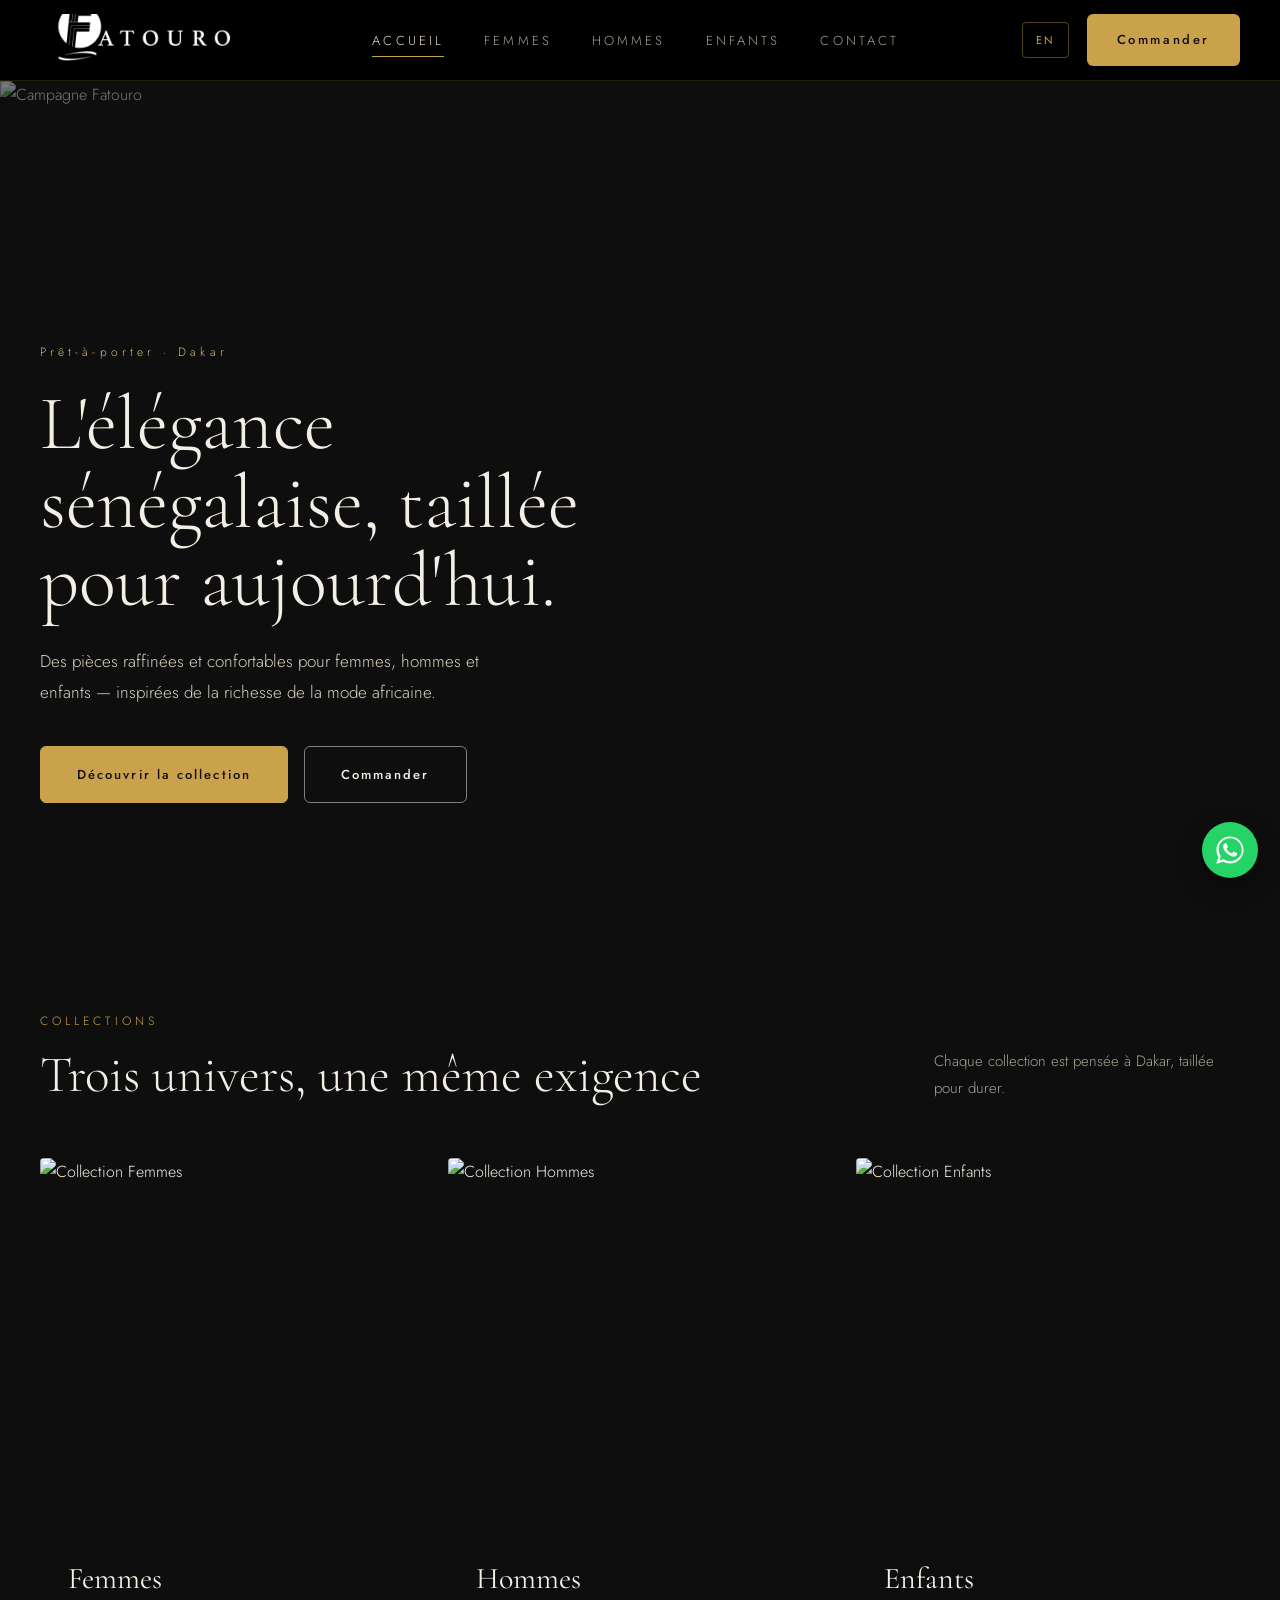
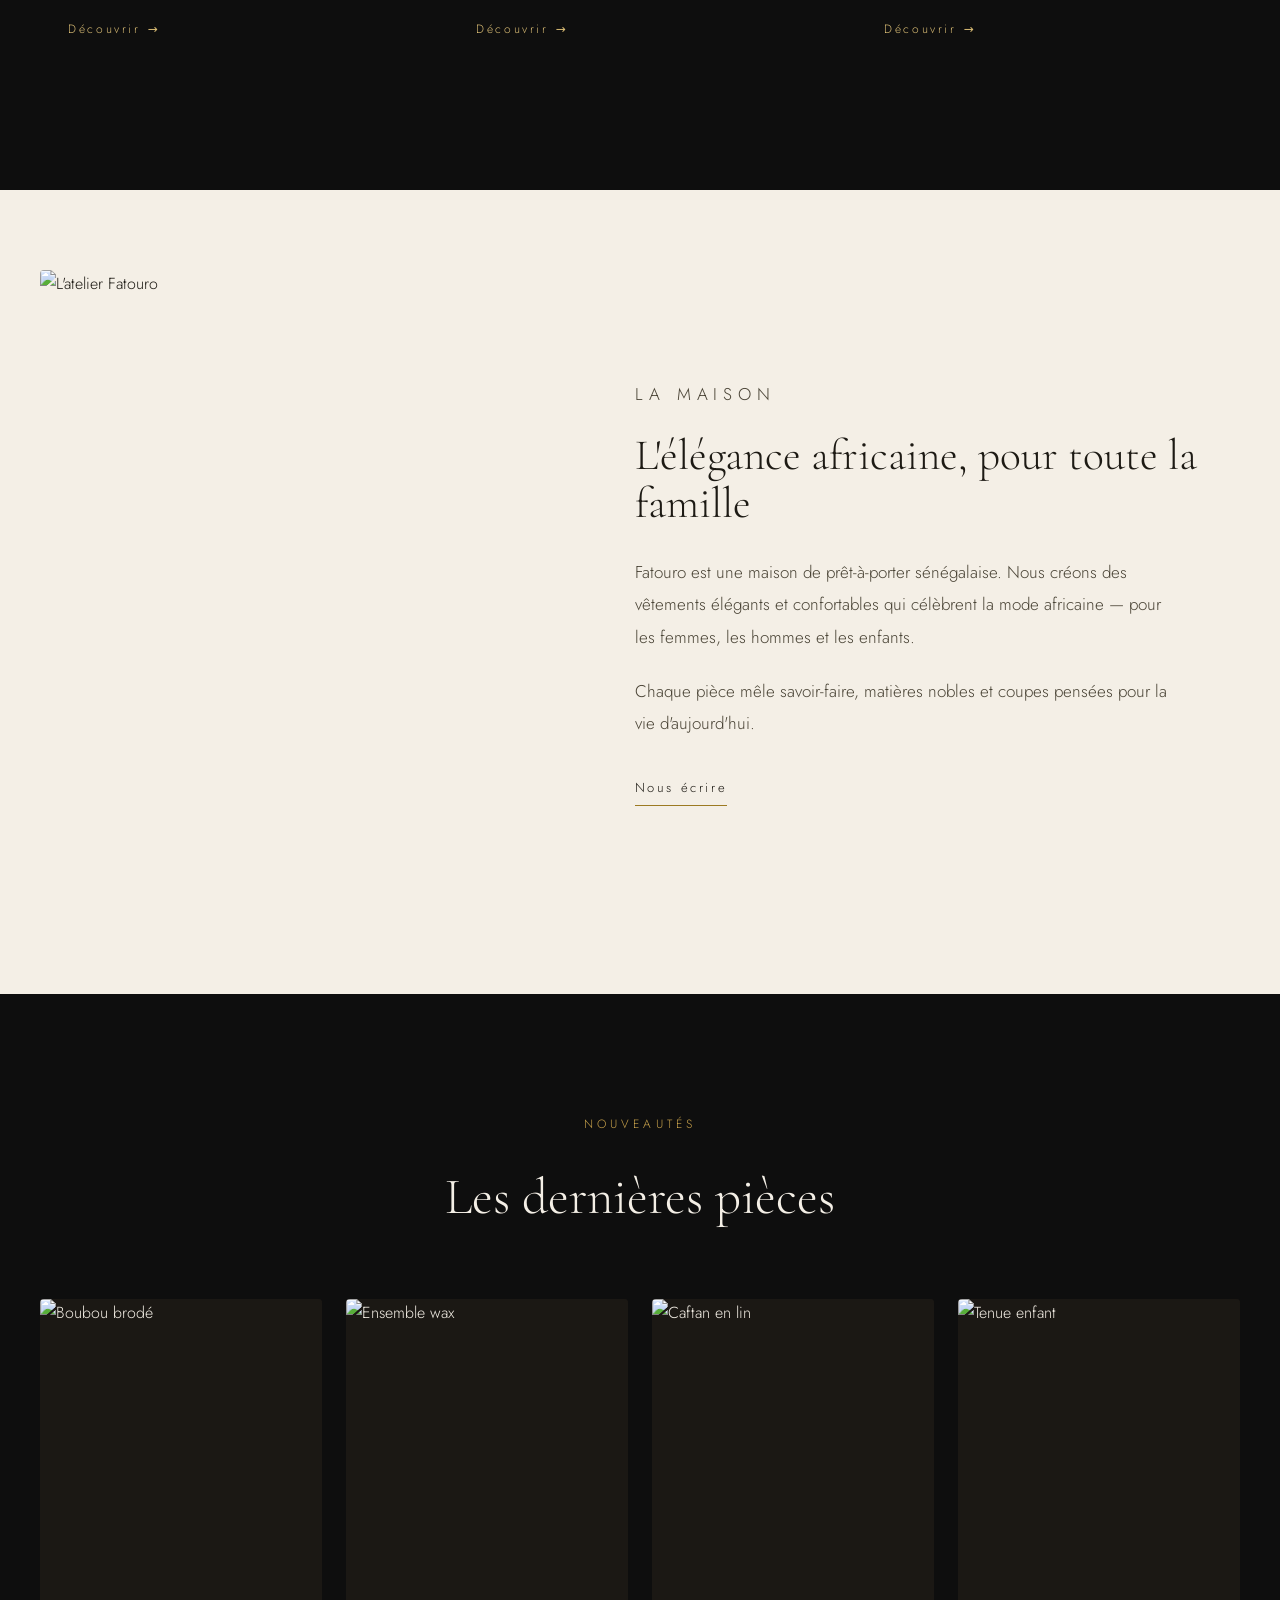
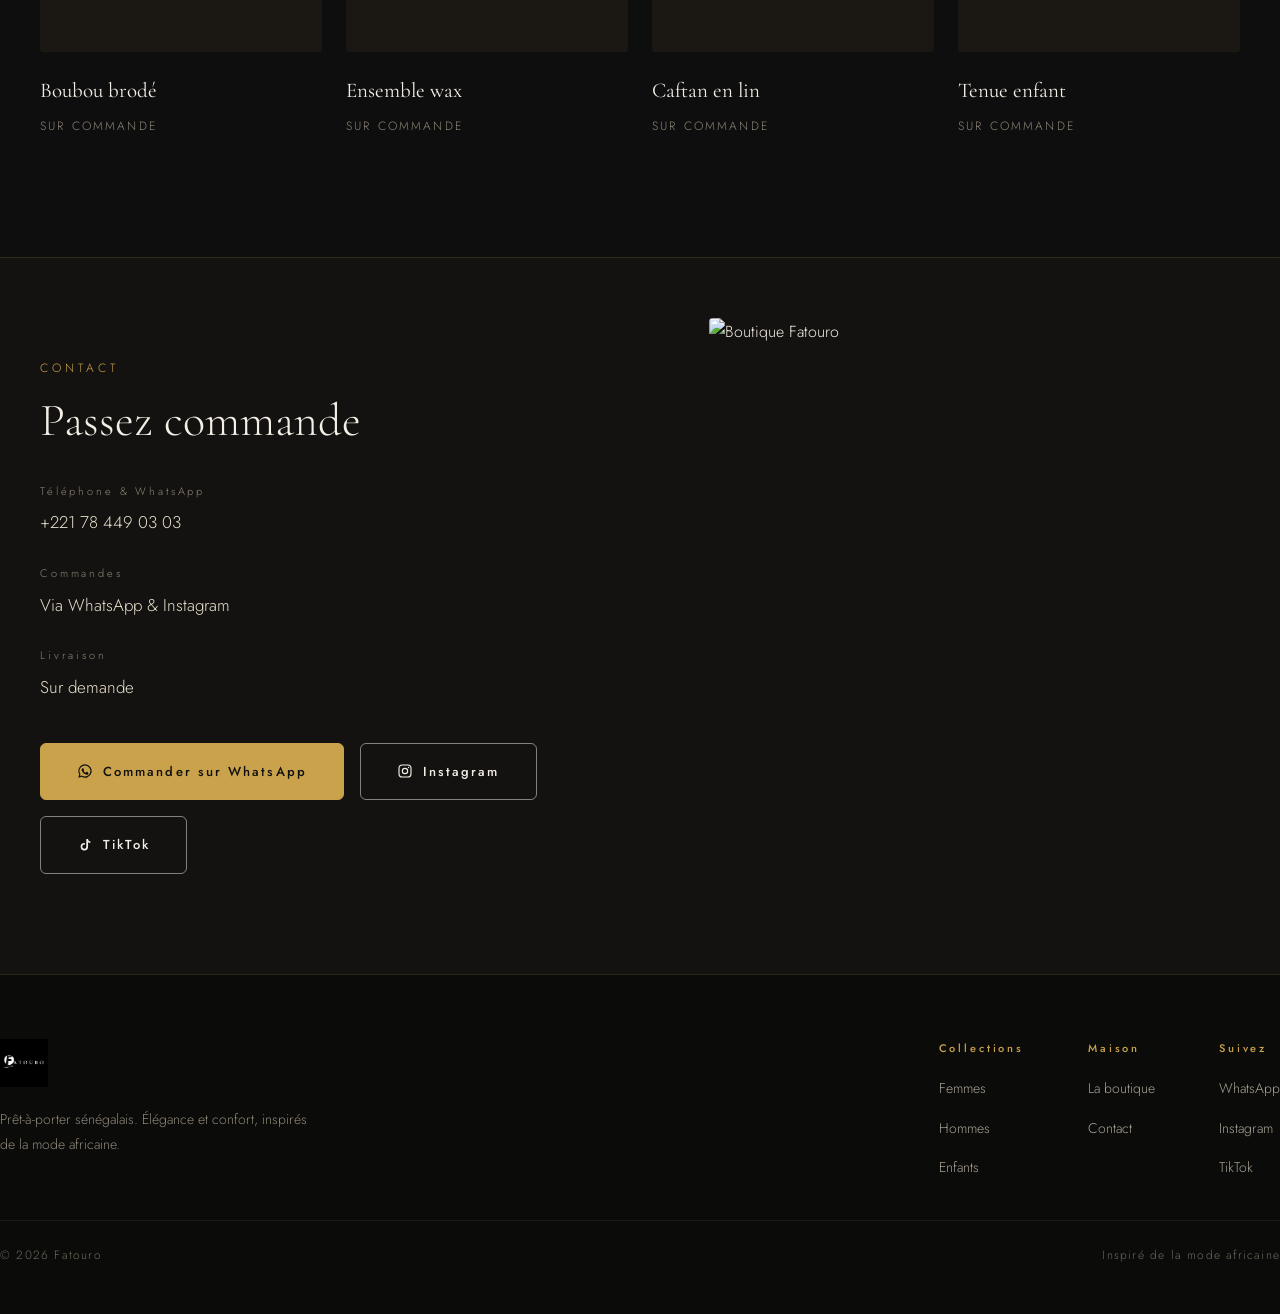
==== commit db5ef23f: "Site Fatouro : catalogue, fiches, paiement et reçus email" ====
--- a/index.html
+++ b/index.html
@@ -14,7 +14,7 @@
   <link rel="preconnect" href="https://fonts.googleapis.com" />
   <link rel="preconnect" href="https://fonts.gstatic.com" crossorigin />
   <link href="https://fonts.googleapis.com/css2?family=Cormorant+Garamond:ital,wght@0,300;0,400;0,500;0,600;1,300;1,400&family=Jost:wght@300;400;500&display=swap" rel="stylesheet" />
-  <link rel="stylesheet" href="css/style.css" />
+  <link rel="stylesheet" href="css/style.css?v=4" />
 </head>
 <body>
 
@@ -42,7 +42,7 @@
 
   <!-- ===================== HERO ===================== -->
   <section class="hero">
-    <img class="hero__img" src="https://images.unsplash.com/photo-1617922001439-4a2e6562f328?auto=format&fit=crop&w=1700&q=75" alt="Campagne Fatouro" />
+    <img class="hero__img" src="https://images.unsplash.com/photo-1654868631247-a669007d88db?auto=format&fit=crop&w=1700&q=75" alt="Campagne Fatouro" />
     <div class="hero__overlay"></div>
     <div class="container hero__inner">
       <p class="hero__overline" data-fr="Prêt-à-porter · Dakar" data-en="Ready-to-wear · Dakar">Prêt-à-porter · Dakar</p>
@@ -68,7 +68,7 @@
 
       <div class="cat-grid">
         <a href="femmes.html" class="cat-card" data-reveal style="--i:0">
-          <img class="cat-card__img" src="https://images.unsplash.com/photo-1617922001439-4a2e6562f328?auto=format&fit=crop&w=800&q=75" alt="Collection Femmes" />
+          <img class="cat-card__img" src="https://images.unsplash.com/photo-1654868631247-a669007d88db?auto=format&fit=crop&w=800&q=75" alt="Collection Femmes" />
           <div class="cat-card__overlay"></div>
           <div class="cat-card__label">
             <h3 data-fr="Femmes" data-en="Women">Femmes</h3>
@@ -76,7 +76,7 @@
           </div>
         </a>
         <a href="hommes.html" class="cat-card" data-reveal style="--i:1">
-          <img class="cat-card__img" src="https://images.unsplash.com/photo-1594938298603-c8148c4dae35?auto=format&fit=crop&w=800&q=75" alt="Collection Hommes" />
+          <img class="cat-card__img" src="https://images.unsplash.com/photo-1560412519-97f275053acb?auto=format&fit=crop&w=800&q=75" alt="Collection Hommes" />
           <div class="cat-card__overlay"></div>
           <div class="cat-card__label">
             <h3 data-fr="Hommes" data-en="Men">Hommes</h3>
@@ -84,7 +84,7 @@
           </div>
         </a>
         <a href="enfants.html" class="cat-card" data-reveal style="--i:2">
-          <img class="cat-card__img" src="https://images.unsplash.com/photo-1503944168849-8bf86875bbd8?auto=format&fit=crop&w=800&q=75" alt="Collection Enfants" />
+          <img class="cat-card__img" src="https://images.unsplash.com/photo-1656278345212-eaab963126bc?auto=format&fit=crop&w=800&q=75" alt="Collection Enfants" />
           <div class="cat-card__overlay"></div>
           <div class="cat-card__label">
             <h3 data-fr="Enfants" data-en="Children">Enfants</h3>
@@ -99,7 +99,7 @@
   <section class="story">
     <div class="container story__grid">
       <div class="story__media" data-reveal>
-        <img src="https://images.unsplash.com/photo-1539109136881-3be0616acf4b?auto=format&fit=crop&w=900&q=75" alt="L'atelier Fatouro" />
+        <img src="https://images.unsplash.com/photo-1629299342971-6ee572a039b5?auto=format&fit=crop&w=900&q=75" alt="L'atelier Fatouro" />
       </div>
       <div class="story__body" data-reveal>
         <p class="eyebrow eyebrow--dark" data-fr="La maison" data-en="The house">La maison</p>
@@ -120,22 +120,22 @@
       </div>
       <div class="product-grid" id="nouveautesGrid">
         <a href="femmes.html" class="product" data-reveal style="--i:0">
-          <div class="product__frame"><img src="https://images.unsplash.com/photo-1617922001439-4a2e6562f328?auto=format&fit=crop&w=600&q=75" alt="Boubou brodé" /></div>
+          <div class="product__frame"><img src="https://images.unsplash.com/photo-1654868631247-a669007d88db?auto=format&fit=crop&w=600&q=75" alt="Boubou brodé" /></div>
           <h4 class="product__name" data-fr="Boubou brodé" data-en="Embroidered boubou">Boubou brodé</h4>
           <p class="product__meta" data-fr="Sur commande" data-en="Made to order">Sur commande</p>
         </a>
         <a href="femmes.html" class="product" data-reveal style="--i:1">
-          <div class="product__frame"><img src="https://images.unsplash.com/photo-1539109136881-3be0616acf4b?auto=format&fit=crop&w=600&q=75" alt="Ensemble wax" /></div>
+          <div class="product__frame"><img src="https://images.unsplash.com/photo-1629299342971-6ee572a039b5?auto=format&fit=crop&w=600&q=75" alt="Ensemble wax" /></div>
           <h4 class="product__name" data-fr="Ensemble wax" data-en="Wax set">Ensemble wax</h4>
           <p class="product__meta" data-fr="Sur commande" data-en="Made to order">Sur commande</p>
         </a>
         <a href="hommes.html" class="product" data-reveal style="--i:2">
-          <div class="product__frame"><img src="https://images.unsplash.com/photo-1594938298603-c8148c4dae35?auto=format&fit=crop&w=600&q=75" alt="Caftan en lin" /></div>
+          <div class="product__frame"><img src="https://images.unsplash.com/photo-1560412519-97f275053acb?auto=format&fit=crop&w=600&q=75" alt="Caftan en lin" /></div>
           <h4 class="product__name" data-fr="Caftan en lin" data-en="Linen kaftan">Caftan en lin</h4>
           <p class="product__meta" data-fr="Sur commande" data-en="Made to order">Sur commande</p>
         </a>
         <a href="enfants.html" class="product" data-reveal style="--i:3">
-          <div class="product__frame"><img src="https://images.unsplash.com/photo-1503944168849-8bf86875bbd8?auto=format&fit=crop&w=600&q=75" alt="Tenue enfant" /></div>
+          <div class="product__frame"><img src="https://images.unsplash.com/photo-1656278345212-eaab963126bc?auto=format&fit=crop&w=600&q=75" alt="Tenue enfant" /></div>
           <h4 class="product__name" data-fr="Tenue enfant" data-en="Children's outfit">Tenue enfant</h4>
           <p class="product__meta" data-fr="Sur commande" data-en="Made to order">Sur commande</p>
         </a>
@@ -172,10 +172,14 @@
             <svg viewBox="0 0 24 24" fill="none" stroke="currentColor" stroke-width="1.7" aria-hidden="true"><rect x="3" y="3" width="18" height="18" rx="5"/><circle cx="12" cy="12" r="4"/><circle cx="17.3" cy="6.7" r="1" fill="currentColor" stroke="none"/></svg>
             <span>Instagram</span>
           </a>
+          <a class="btn btn--ghost" id="tiktokLink" href="#" target="_blank" rel="noopener">
+            <svg viewBox="0 0 24 24" fill="currentColor" aria-hidden="true"><path d="M16.5 3c.31 2.06 1.46 3.39 3.5 3.55v2.43c-1.18.12-2.22-.27-3.43-1v6.63a5.55 5.55 0 1 1-5.55-5.55c.27 0 .53.02.79.06v2.52a3.04 3.04 0 1 0 2.14 2.91V3h2.55z"/></svg>
+            <span>TikTok</span>
+          </a>
         </div>
       </div>
       <div class="contact__media" data-reveal>
-        <img src="https://images.unsplash.com/photo-1594938298603-c8148c4dae35?auto=format&fit=crop&w=900&q=75" alt="Boutique Fatouro" />
+        <img src="https://images.unsplash.com/photo-1560412519-97f275053acb?auto=format&fit=crop&w=900&q=75" alt="Boutique Fatouro" />
       </div>
     </div>
   </section>
@@ -203,6 +207,7 @@
           <h4 data-fr="Suivez" data-en="Follow">Suivez</h4>
           <a id="footerWhatsapp" href="#" target="_blank" rel="noopener">WhatsApp</a>
           <a id="footerInstagram" href="#" target="_blank" rel="noopener">Instagram</a>
+          <a id="footerTiktok" href="#" target="_blank" rel="noopener">TikTok</a>
         </div>
       </div>
     </div>
@@ -216,6 +221,6 @@
     <svg viewBox="0 0 32 32" width="28" height="28" fill="currentColor" aria-hidden="true"><path d="M16 .5C7.4.5.5 7.4.5 16c0 2.8.7 5.4 2.1 7.8L.4 31.6l8-2.1c2.3 1.2 4.9 1.9 7.6 1.9 8.6 0 15.5-6.9 15.5-15.5S24.6.5 16 .5zm0 28.2c-2.4 0-4.7-.6-6.7-1.8l-.5-.3-4.7 1.2 1.3-4.6-.3-.5a12.6 12.6 0 01-1.9-6.7C2.5 8.5 8.5 2.5 16 2.5S29.5 8.5 29.5 16 23.5 28.7 16 28.7zm7.3-9.5c-.4-.2-2.4-1.2-2.7-1.3-.4-.1-.6-.2-.9.2-.3.4-1 1.3-1.2 1.5-.2.2-.4.3-.8.1-.4-.2-1.7-.6-3.2-2-1.2-1.1-2-2.4-2.2-2.8-.2-.4 0-.6.2-.8l.6-.7c.2-.2.3-.4.4-.6.1-.2 0-.5 0-.7-.1-.2-.9-2.2-1.3-3-.3-.8-.6-.7-.9-.7h-.7c-.2 0-.6.1-1 .5s-1.4 1.4-1.4 3.4 1.4 3.9 1.6 4.2c.2.3 2.8 4.3 6.8 6 .9.4 1.7.6 2.2.8.9.3 1.8.3 2.4.2.7-.1 2.4-1 2.7-1.9.3-.9.3-1.7.2-1.9-.1-.2-.3-.3-.7-.5z"/></svg>
   </a>
 
-  <script src="js/script.js"></script>
+  <script src="js/script.js?v=9"></script>
 </body>
 </html>
--- a/css/style.css
+++ b/css/style.css
@@ -301,6 +301,30 @@
 .modal__price { font-size: 20px; color: var(--cream); margin-bottom: 6px; }
 .modal__stock { font-size: 14px; color: var(--gold-2); margin-bottom: 28px; }
 .modal__stock--out { color: #c98b6a; }
+
+/* Couleurs disponibles — pastilles sur la carte */
+.product__swatches { display: flex; align-items: center; gap: 7px; margin-top: 12px; }
+.product__swatch { width: 14px; height: 14px; border-radius: 50%; border: 1px solid rgba(244,239,230,.28); box-shadow: inset 0 0 0 1px rgba(0,0,0,.18); }
+.product__swatch-more { font-size: 11px; letter-spacing: .04em; color: var(--muted-2); }
+
+/* Couleurs disponibles — sélecteur dans la fiche */
+.modal__colors { margin-bottom: 26px; }
+.modal__colors[hidden] { display: none; }
+.modal__colors-title { font-size: 13px; letter-spacing: .04em; color: var(--muted); margin-bottom: 12px; }
+.modal__colors-title span { color: var(--cream); }
+.swatches { display: flex; flex-wrap: wrap; gap: 10px; }
+.swatch {
+  display: inline-flex; align-items: center; gap: 9px;
+  padding: 6px 14px 6px 8px; border: 1px solid var(--line);
+  border-radius: 30px; background: transparent; color: var(--cream);
+  font-size: 13px; cursor: pointer; transition: border-color .2s, background .2s;
+}
+.swatch:hover { border-color: var(--gold-2); }
+.swatch.is-active { border-color: var(--gold); background: rgba(201,162,75,.12); }
+.swatch__dot { width: 17px; height: 17px; border-radius: 50%; border: 1px solid rgba(244,239,230,.3); box-shadow: inset 0 0 0 1px rgba(0,0,0,.18); flex: none; }
+.swatch__dot--unknown { background: repeating-linear-gradient(45deg, #888, #888 3px, #555 3px, #555 6px); }
+.swatch__name { line-height: 1; }
+
 .modal__actions { margin-top: auto; display: flex; flex-direction: column; gap: 12px; }
 .modal__actions .btn { justify-content: center; }
 /* l'attribut hidden doit l'emporter sur display:flex */
